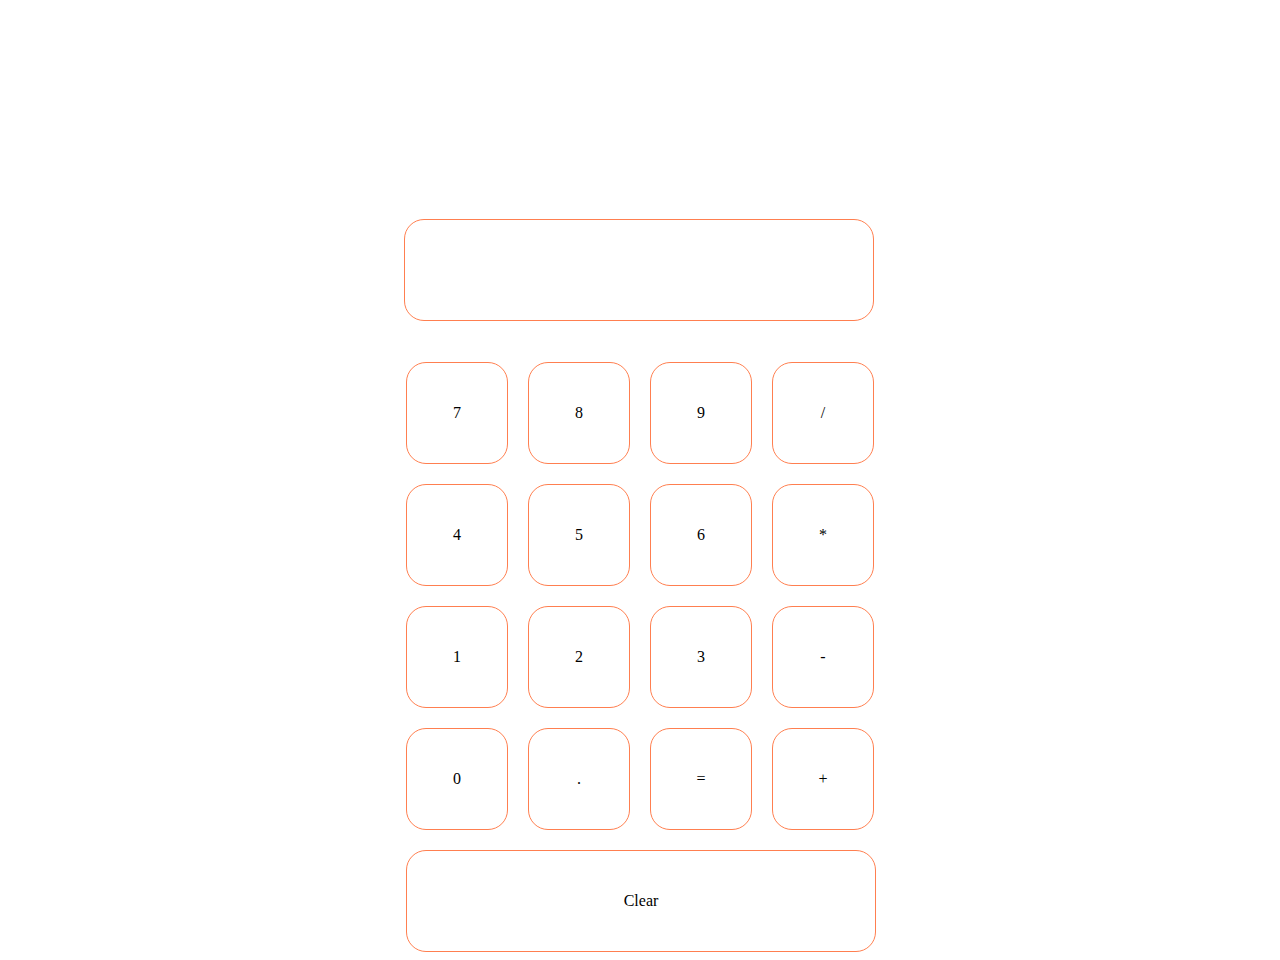
==== index.html @ 805d06d8 "day 1" ====
<!DOCTYPE html>
<html lang="en">
  <head>
    <meta charset="UTF-8" />
    <meta http-equiv="X-UA-Compatible" content="IE=edge" />
    <meta name="viewport" content="width=device-width, initial-scale=1.0" />
    <title>Document</title>
    <link rel="stylesheet" href="styles.css" />
    <script src="app.js" defer></script>
  </head>
  <body>
    <div class="container">
      <h1 class="child input"></h1>
      <div class="child one">1</div>
      <div class="child two">2</div>
      <div class="child three">3</div>
      <div class="child four">4</div>
      <div class="child five">5</div>
      <div class="child six">6</div>
      <div class="child seven">7</div>
      <div class="child eight">8</div>
      <div class="child nine">9</div>
      <div class="child zero">0</div>
      <div class="child clear">Clear</div>
      <div class="child equal">=</div>
      <div class="child add">+</div>
      <div class="child multiply">*</div>
      <div class="child minus">-</div>
      <div class="child divide">/</div>
      <div class="child dot">.</div>
    </div>
  </body>
</html>
---- styles.css ----
body {
  display: flex;
  justify-content: center;
}

.container {
  display: grid;
  margin-top: 15%;
  /* border: 2px solid violet; */
  grid-template-areas:
    "input input input input"
    "seven eight nine divide"
    "four five six multiply"
    "one two three minus"
    "zero dot equal add"
    "clear clear clear clear";
  column-gap: 20px;
  row-gap: 20px;
}
.child {
  width: 100px;
  height: 100px;
  border: 1px solid coral;
  border-radius: 20px;
  display: flex;
  justify-content: center;
  align-items: center;
}

.seven {
  grid-area: seven;
}

.eight {
  grid-area: eight;
}
.nine {
  grid-area: nine;
}
.divide {
  grid-area: divide;
}
.four {
  grid-area: four;
}
.five {
  grid-area: five;
}
.six {
  grid-area: six;
}
.multiply {
  grid-area: multiply;
}
.one {
  grid-area: one;
}
.two {
  grid-area: two;
}
.three {
  grid-area: three;
}
.minus {
  grid-area: minus;
}
.zero {
  grid-area: zero;
}
.dot {
  grid-area: dot;
}
.clear {
  grid-area: clear;
  width: 100%;
}
.add {
  grid-area: add;
}

.equal {
  grid-area: equal;
}

.input{
  grid-area: input;
  width: 100%;
  justify-self: flex-end;
}
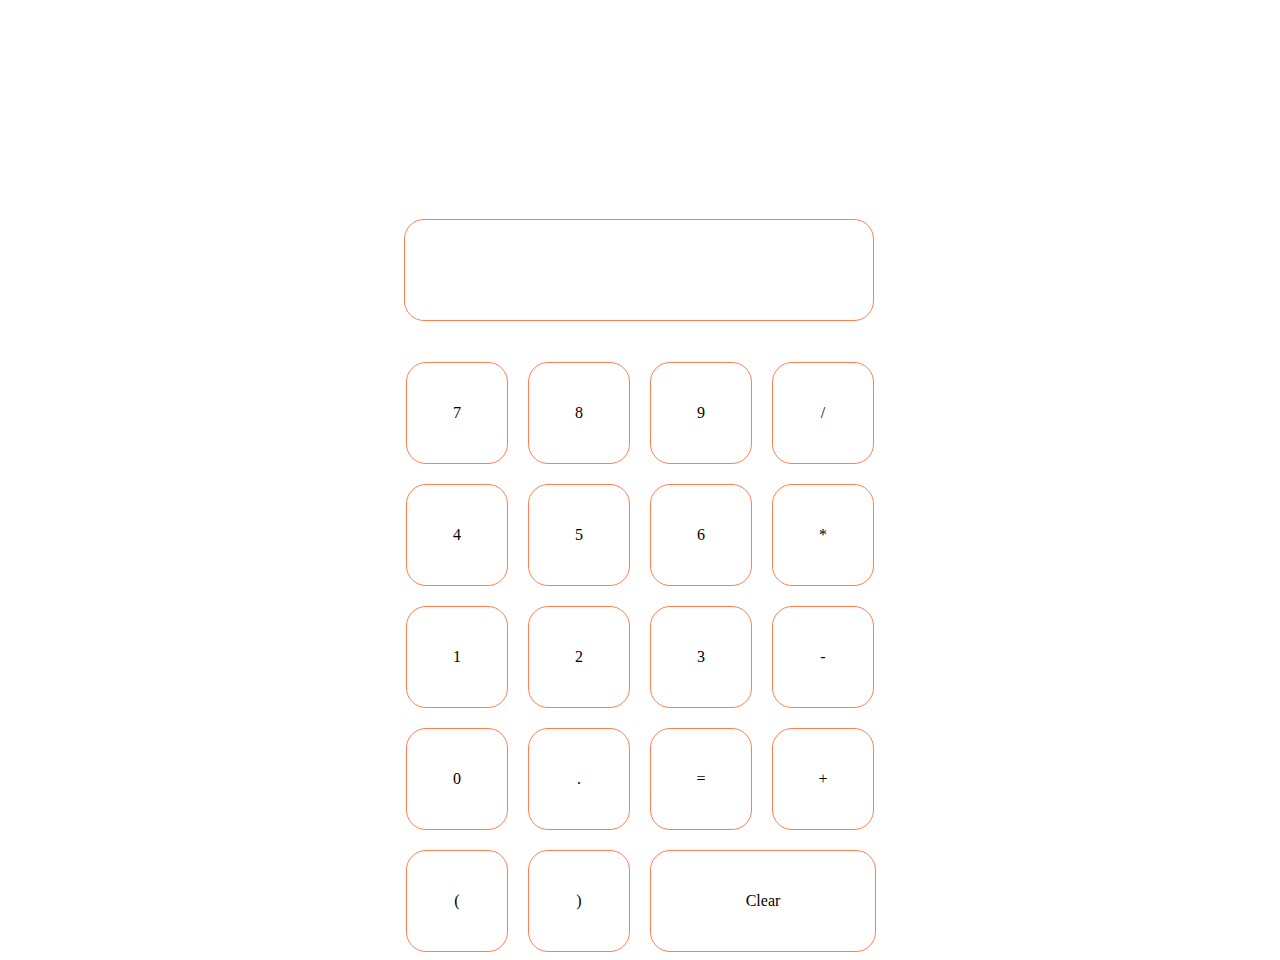
==== commit 0c3712b9: "finished functionality" ====
--- a/index.html
+++ b/index.html
@@ -28,6 +28,9 @@
       <div class="child minus">-</div>
       <div class="child divide">/</div>
       <div class="child dot">.</div>
+      <div class="child left">(</div>
+      <div class="child right">)</div>
+
     </div>
   </body>
 </html>
--- a/styles.css
+++ b/styles.css
@@ -13,7 +13,7 @@
     "four five six multiply"
     "one two three minus"
     "zero dot equal add"
-    "clear clear clear clear";
+    "left right clear clear";
   column-gap: 20px;
   row-gap: 20px;
 }
@@ -87,3 +87,11 @@
   width: 100%;
   justify-self: flex-end;
 }
+
+.left{
+  grid-area: left;
+}
+
+.right{
+  grid-area: right;
+}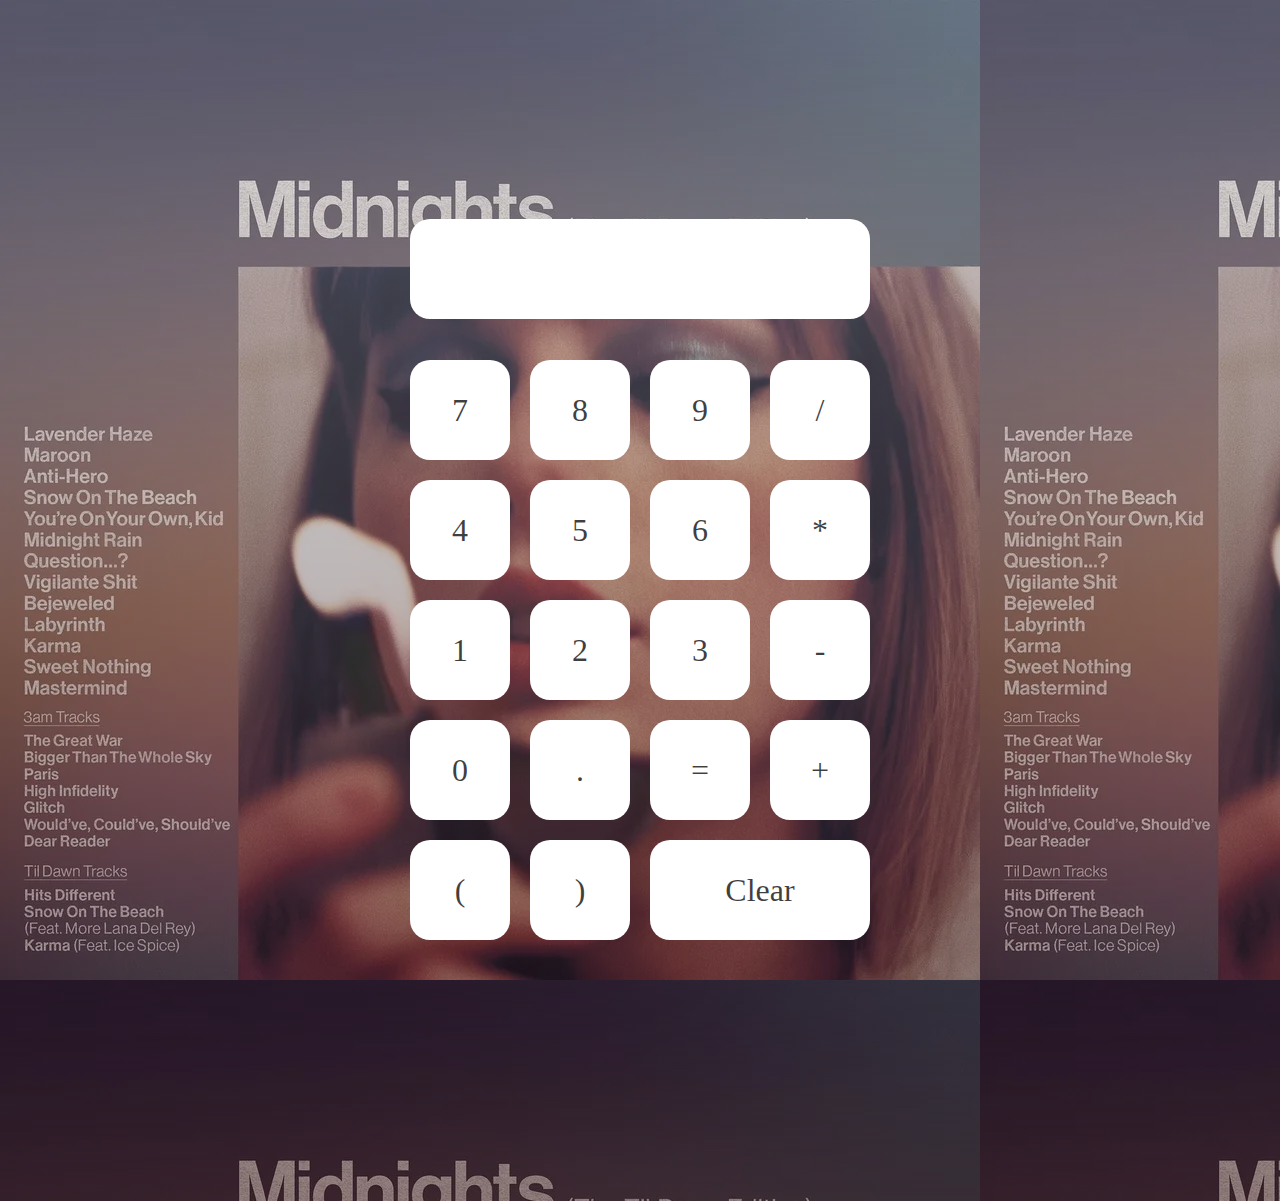
==== commit 5ee39ee5: "midas touch" ====
--- a/index.html
+++ b/index.html
@@ -32,5 +32,6 @@
       <div class="child right">)</div>
 
     </div>
+  
   </body>
 </html>
--- a/styles.css
+++ b/styles.css
@@ -1,6 +1,12 @@
 body {
   display: flex;
   justify-content: center;
+  background-image: linear-gradient(
+      to bottom,
+      rgba(205, 205, 205, 0.374),
+      rgba(39, 0, 0, 0.455)
+    ),
+    url("midnights-taylor-swift.webp");
 }
 
 .container {
@@ -16,15 +22,18 @@
     "left right clear clear";
   column-gap: 20px;
   row-gap: 20px;
+  margin-bottom: 20%;
 }
 .child {
   width: 100px;
   height: 100px;
-  border: 1px solid coral;
   border-radius: 20px;
   display: flex;
   justify-content: center;
   align-items: center;
+  color: rgba(0, 0, 0, 0.75);
+  font-size: xx-large;
+  background-color: rgb(255, 255, 255);
 }
 
 .seven {
@@ -82,16 +91,16 @@
   grid-area: equal;
 }
 
-.input{
+.input {
   grid-area: input;
   width: 100%;
-  justify-self: flex-end;
+  justify-self: center;
 }
 
-.left{
+.left {
   grid-area: left;
 }
 
-.right{
+.right {
   grid-area: right;
-}+}
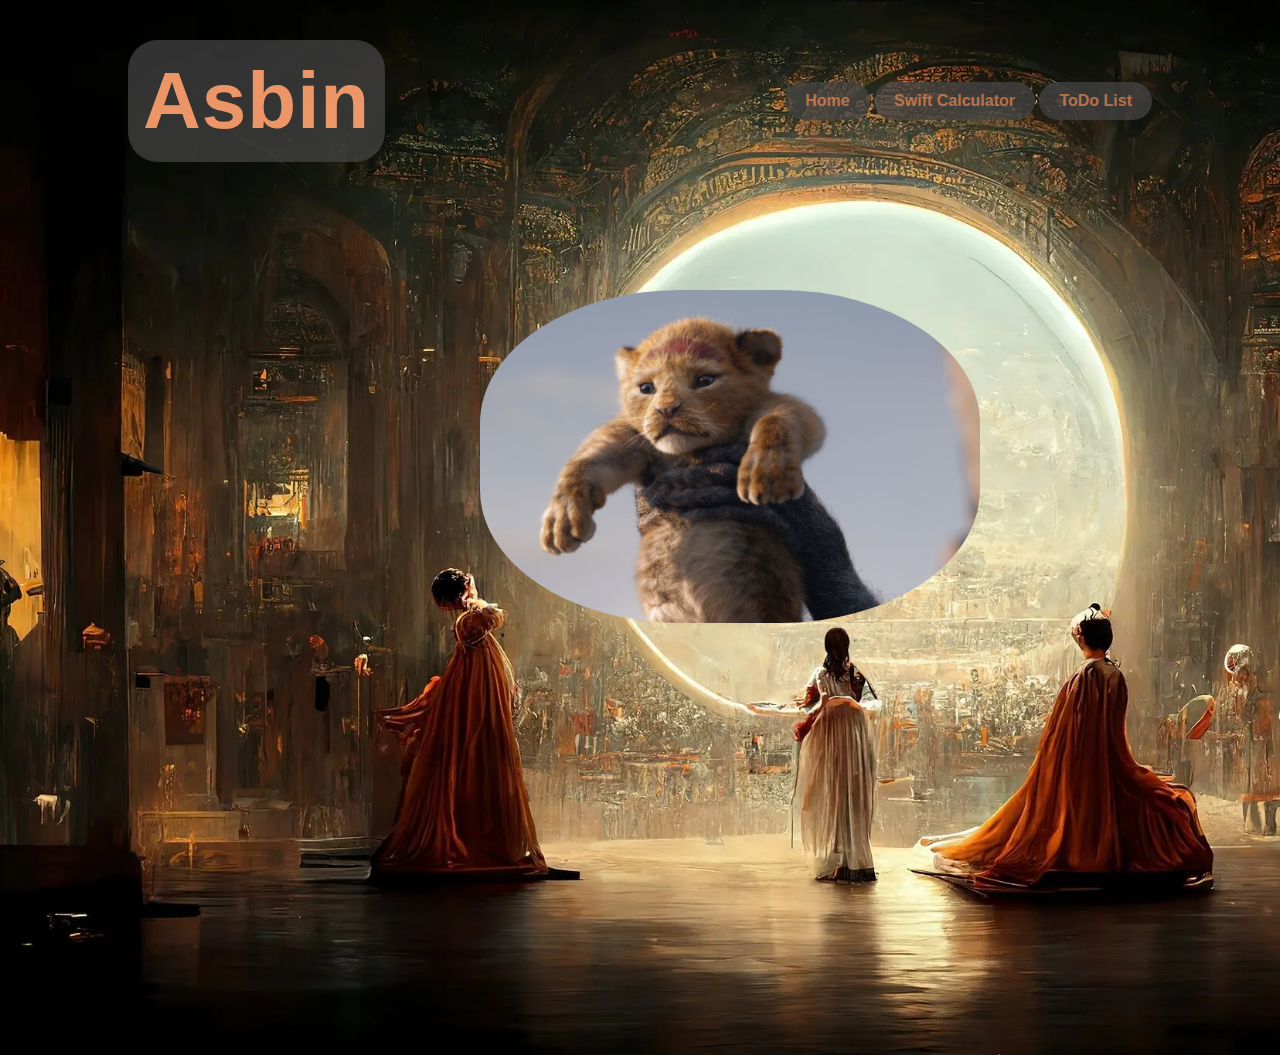
==== commit f107f042: "modified file names" ====
--- a/index.html
+++ b/index.html
@@ -4,34 +4,21 @@
     <meta charset="UTF-8" />
     <meta http-equiv="X-UA-Compatible" content="IE=edge" />
     <meta name="viewport" content="width=device-width, initial-scale=1.0" />
-    <title>Document</title>
-    <link rel="stylesheet" href="styles.css" />
-    <script src="app.js" defer></script>
+    <title>Home</title>
+    <link rel="stylesheet" href="home.css" />
   </head>
   <body>
     <div class="container">
-      <h1 class="child input"></h1>
-      <div class="child one">1</div>
-      <div class="child two">2</div>
-      <div class="child three">3</div>
-      <div class="child four">4</div>
-      <div class="child five">5</div>
-      <div class="child six">6</div>
-      <div class="child seven">7</div>
-      <div class="child eight">8</div>
-      <div class="child nine">9</div>
-      <div class="child zero">0</div>
-      <div class="child clear">Clear</div>
-      <div class="child equal">=</div>
-      <div class="child add">+</div>
-      <div class="child multiply">*</div>
-      <div class="child minus">-</div>
-      <div class="child divide">/</div>
-      <div class="child dot">.</div>
-      <div class="child left">(</div>
-      <div class="child right">)</div>
+      <h1 class="main-header">Asbin</h1>
+      <ul>
+        <li><a href="index.html">Home</a></li>
+        <li><a href="calc.html">Swift Calculator</a></li>
+        <li><a href="todo.html">ToDo List</a></li>
+      </ul>
+    </div>
 
+    <div class="main-body">
+      <img id="pic" src="images/The_Lion_King_dt1_still_1.0.jpg" alt="" />
     </div>
-  
   </body>
 </html>
--- a/home.css
+++ b/home.css
@@ -0,0 +1,67 @@
+* {
+  box-sizing: border-box;
+  font-family: Verdana, Geneva, Tahoma, sans-serif;
+  padding: 0;
+  margin: 0;
+}
+
+body {
+  background-image: url(./images/merlin_212276709_3104aef5-3dc4-4288-bb44-9e5624db0b37-superJumbo.webp);
+  background-size: cover;
+}
+
+.container {
+  display: flex;
+  flex: 1;
+  justify-content: space-between;
+  align-items: center;
+  padding-left: 10%;
+  padding-right: 10%;
+  padding-top: 40px;
+}
+
+ul li {
+  display: inline-flex;
+  list-style-type: none;
+  font-weight: bold;
+  padding: 10px 20px;
+  background-color: rgba(68, 68, 68, 0.732);
+  border-radius: 30px;
+}
+
+a {
+  text-decoration: none;
+  color: rgba(245, 142, 86, 0.67);
+}
+
+a:hover {
+  color: rgb(245, 142, 86);
+  transition: 0.2s;
+}
+
+.main-body {
+  text-align: center;
+  color: rgba(255, 161, 110, 0.91);
+  padding-top: 10%;
+  padding-bottom: 10%;
+}
+
+.main-header {
+  letter-spacing: 1px;
+}
+
+h1 {
+  background-color: rgba(68, 68, 68, 0.732);
+  color: rgba(255, 161, 110, 0.91);
+  font-size: 80px;
+  border-radius: 30px;
+  padding: 15px;
+}
+
+#pic {
+  border-radius: 40%;
+  height: auto;
+  width: 500px;
+  margin-left: 180px;
+  margin-bottom: 300px;
+}
